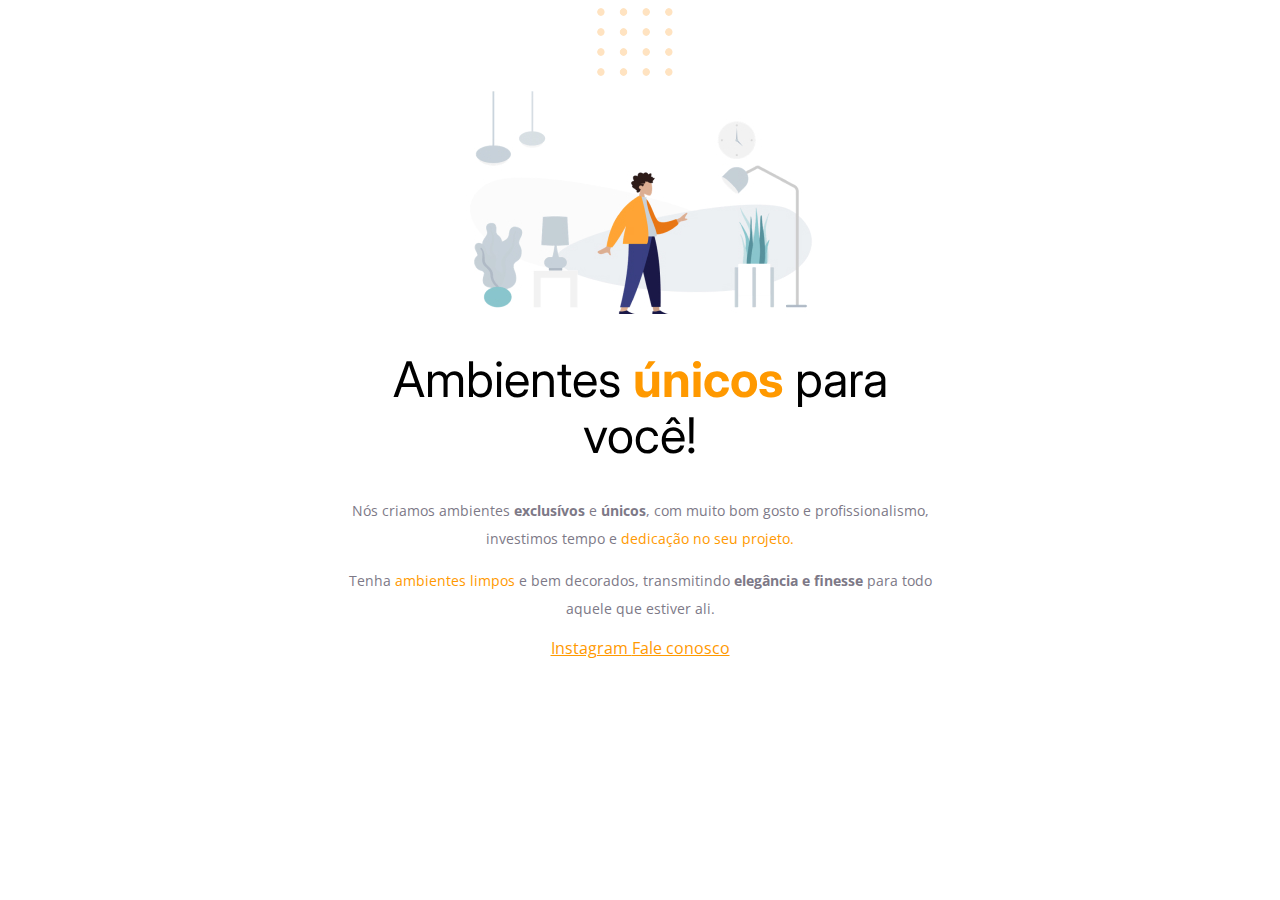
==== projeto_01/index.html @ f1e8fbcd "projeto 01" ====
<!DOCTYPE html>
<html lang="pt-br">
<head>
  <link rel="preconnect" href="https://fonts.googleapis.com" />
  <link rel="preconnect" href="https://fonts.gstatic.com" crossorigin />
  
  <meta charset="UTF-8">
  <meta name="viewport" content="width=device-width, initial-scale=1.0">
  
  <title>Móveis customizados</title>
  
  <link 
    href="https://fonts.googleapis.com/css2?family=Inter:wght@400;700&family=Open+Sans:wght@400;700&display=swap" 
    rel="stylesheet"
    />
  <link rel="stylesheet" href="style.css">
  
</head>
<body>
  <img
    id="balls" 
    src="images/balls.svg" 
    alt="Bolinhas laranjadas no canto inferior direito da tela" 
  />

  <div id="hero">
    <img 
      src="images/img1.jpg" 
      alt="Desenho de uma pessoa em uma sala com móveis" 
    />
    <h1>Ambientes <span>únicos</span> para você!</h1>
    <p>
      Nós criamos ambientes <strong>exclusívos</strong> e <strong>únicos</strong>, 
      com muito bom gosto e profissionalismo, 
      investimos tempo e <span>dedicação no seu projeto.</span> 
    </p>
    <p>
      Tenha <span>ambientes limpos</span> e bem decorados, 
      transmitindo <strong>elegância e finesse</strong> para todo aquele que estiver ali.
    </p>
  </div>

  <div id="footer">
    <a 
      href="https://instagram.com/moveisparavoce">
        Instagram
    </a>
    <a 
    href="mailto:contato@moveisparavoce.com">
    Fale conosco
    </a>
  </div>
  
</body>
</html>
---- projeto_01/style.css ----
body {
  font-family: 'Open Sans', sans-serif;
  text-align: center;
}

#hero {
  width: 592px;
  margin: auto;
}

h1 {
  font-family: 'Inter', sans-serif;
  font-size: 49px;
  line-height: 56px;
  font-weight: normal;
}

h1 span {
  font-weight: bold;
}


span, a {
  color: #FF9900;
}

p {
  color: #7D7987;
  font-size: 14px;
  line-height: 28px;
}
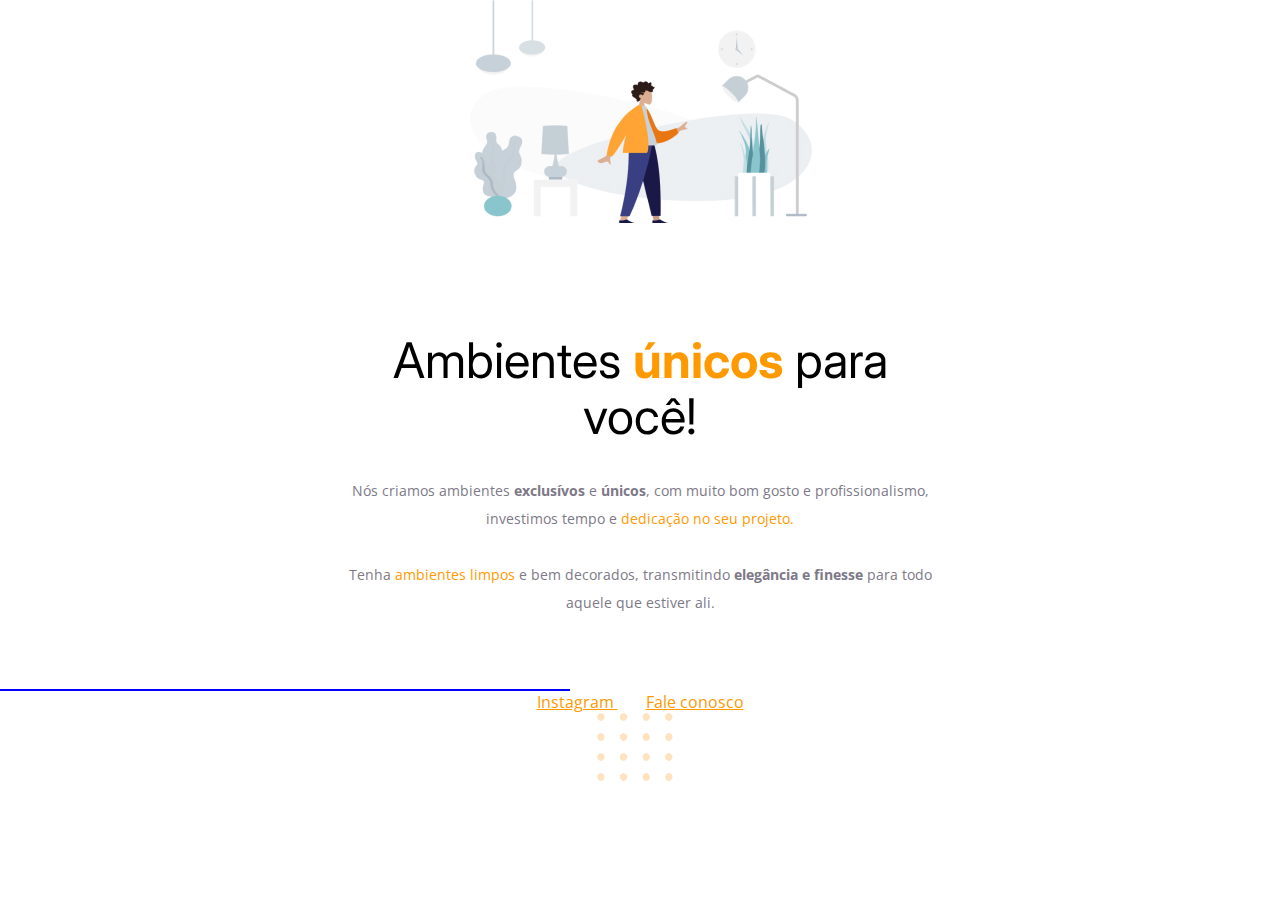
==== commit dd18d606: "aula" ====
--- a/projeto_01/index.html
+++ b/projeto_01/index.html
@@ -17,39 +17,43 @@
   
 </head>
 <body>
-  <img
-    id="balls" 
-    src="images/balls.svg" 
-    alt="Bolinhas laranjadas no canto inferior direito da tela" 
-  />
-
+  
   <div id="hero">
     <img 
-      src="images/img1.jpg" 
-      alt="Desenho de uma pessoa em uma sala com móveis" 
+    src="images/img1.jpg" 
+    alt="Desenho de uma pessoa em uma sala com móveis" 
     />
     <h1>Ambientes <span>únicos</span> para você!</h1>
     <p>
       Nós criamos ambientes <strong>exclusívos</strong> e <strong>únicos</strong>, 
       com muito bom gosto e profissionalismo, 
       investimos tempo e <span>dedicação no seu projeto.</span> 
-    </p>
-    <p>
+
+      <br/>
+      <br/>
+      
       Tenha <span>ambientes limpos</span> e bem decorados, 
       transmitindo <strong>elegância e finesse</strong> para todo aquele que estiver ali.
     </p>
   </div>
-
+  
+  
   <div id="footer">
+    <div id="line"></div>
     <a 
-      href="https://instagram.com/moveisparavoce">
-        Instagram
-    </a>
-    <a 
-    href="mailto:contato@moveisparavoce.com">
-    Fale conosco
-    </a>
-  </div>
+    href="https://instagram.com/moveisparavoce">
+    Instagram
+  </a>
+  <a 
+  href="mailto:contato@moveisparavoce.com">
+  Fale conosco
+</a>
+</div>
+<img
+  id="balls" 
+  src="images/balls.svg" 
+  alt="Bolinhas laranjadas no canto inferior direito da tela" 
+/>
   
 </body>
 </html>--- a/projeto_01/style.css
+++ b/projeto_01/style.css
@@ -1,11 +1,16 @@
 body {
   font-family: 'Open Sans', sans-serif;
   text-align: center;
+  margin: 0;
 }
 
 #hero {
   width: 592px;
-  margin: auto;
+  margin: 0 auto 72px;
+}
+
+#hero img {
+  margin-bottom: 72px;
 }
 
 h1 {
@@ -13,6 +18,7 @@
   font-size: 49px;
   line-height: 56px;
   font-weight: normal;
+  margin-bottom: 32px;
 }
 
 h1 span {
@@ -30,3 +36,11 @@
   line-height: 28px;
 }
 
+#footer a + a{
+  margin-left: 28px;
+}
+
+#line {
+  width: 568px;
+  border: 1px solid blue;
+}
